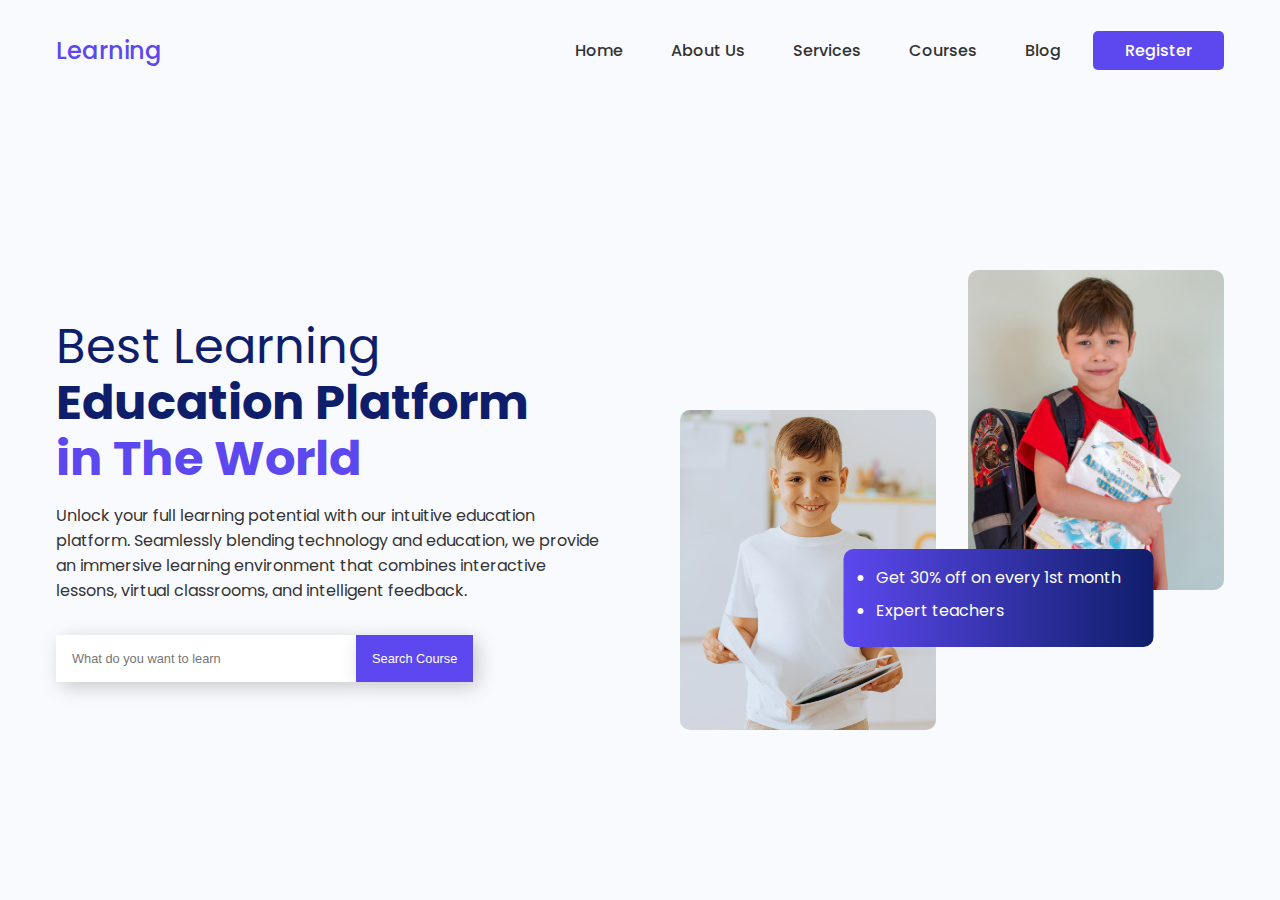
==== Landing_page/index.html @ 8fd04fa9 "Added Landing_Page" ====
<!DOCTYPE html>
<html lang="en">
  <head>
    <meta charset="UTF-8" />
    <meta http-equiv="X-UA-Compatible" content="IE=edge" />
    <meta name="viewport" content="width=device-width, initial-scale=1.0" />
    <link rel="stylesheet" href="style.css" />
    <title>My_Landing_Page</title>
  </head>
  <body>
    <nav>
      <div class="nav__logo"><a href="#">Learning</a></div>
      <ul class="nav__links">
        <li class="link"><a href="#">Home</a></li>
        <li class="link"><a href="#">About Us</a></li>
        <li class="link"><a href="#">Services</a></li>
        <li class="link"><a href="#">Courses</a></li>
        <li class="link"><a href="#">Blog</a></li>
        <li class="link"><a href="#" class="nav__btn">Register</a></li>
      </ul>
    </nav>
    <section class="container">
      <div class="content__container">
        <h1>
          Best Learning<br />
          <span class="heading__1">Education Platform</span><br />
          <span class="heading__2">in The World</span>
        </h1>
        <p>
          Unlock your full learning potential with our intuitive education
          platform. Seamlessly blending technology and education, we provide an
          immersive learning environment that combines interactive lessons,
          virtual classrooms, and intelligent feedback.
        </p>
        <form>
          <input type="text" placeholder="What do you want to learn" />
          <button type="submit">Search Course</button>
        </form>
      </div>
      <div class="image__container">
        <img src="header-1.jpg" alt="header" />
        <img src="header-2.jpg" alt="header" />
        <div class="image__content">
          <ul>
            <li>Get 30% off on every 1st month</li>
            <li>Expert teachers</li>
          </ul>
        </div>
      </div>
    </section>
  </body>
</html>
---- Landing_page/style.css ----
@import url("https://fonts.googleapis.com/css2?family=Poppins:wght@400;500;600;700&display=swap");

:root {
  --primary-color: #5c48ee;
  --primary-color-dark: #0f1e6a;
  --secondary-color: #f9fafe;
  --text-color: #333333;
  --white: #ffffff;
  --max-width: 1200px;
}

* {
  padding: 0;
  margin: 0;
  box-sizing: border-box;
}

body {
  font-family: "Poppins", sans-serif;
  background-color: var(--secondary-color);
}

nav {
  max-width: var(--max-width);
  margin: auto;
  padding: 1rem;
  height: 100px;
  display: flex;
  align-items: center;
  justify-content: space-between;
}

.nav__logo a {
  font-size: 1.5rem;
  font-weight: 500;
  color: var(--primary-color);
  text-decoration: none;
  transition: 0.3s;
}

.nav__links {
  list-style: none;
  display: flex;
  align-items: center;
  gap: 1rem;
}

.link a {
  padding: 0.5rem 1rem;
  font-size: 1rem;
  font-weight: 500;
  color: var(--text-color);
  text-decoration: none;
  transition: 0.3s;
}

.link a:hover {
  color: var(--primary-color);
}

.link .nav__btn {
  padding: 0.5rem 2rem;
  color: var(--white) !important;
  background-color: var(--primary-color);
  border-radius: 5px;
}

.link .nav__btn:hover {
  background-color: var(--primary-color-dark);
}

.container {
  max-width: var(--max-width);
  margin: auto;
  padding: 1rem;
  min-height: calc(100vh - 100px);
  display: grid;
  grid-template-columns: repeat(2, 1fr);
  gap: 5rem;
}

.content__container {
  display: flex;
  flex-direction: column;
  justify-content: center;
}

.content__container h1 {
  font-size: 3rem;
  font-weight: 400;
  line-height: 3.5rem;
  color: var(--primary-color-dark);
  margin-bottom: 1rem;
}

.heading__1 {
  font-weight: 700;
}

.heading__2 {
  font-weight: 700;
  color: var(--primary-color);
}

.content__container p {
  font-size: 1rem;
  color: var(--text-color);
  margin-bottom: 2rem;
}

.content__container form {
  display: flex;
  align-items: center;
}

.content__container input {
  width: 100%;
  max-width: 300px;
  padding: 1rem;
  font-size: 0.8rem;
  outline: none;
  border: none;
  box-shadow: 5px 5px 20px rgba(0, 0, 0, 0.2);
}

.content__container button {
  width: fit-content;
  padding: 1rem;
  font-size: 0.8rem;
  white-space: nowrap;
  background-color: var(--primary-color);
  color: var(--white);
  outline: none;
  border: none;
  box-shadow: 5px 5px 20px rgba(0, 0, 0, 0.2);
  transition: 0.3s;
  cursor: pointer;
}

.content__container button:hover {
  background-color: var(--primary-color-dark);
}

.image__container {
  position: relative;
  display: grid;
  grid-template-columns: repeat(2, 1fr);
  gap: 2rem;
  place-content: center;
}

.image__container img {
  width: 100%;
  max-width: 300px;
  margin: auto;
  border-radius: 10px;
}

.image__container img:nth-child(1) {
  transform: translateY(70px);
}

.image__container img:nth-child(2) {
  transform: translateY(-70px);
}

.image__content {
  position: absolute;
  width: 100%;
  max-width: 310px;
  left: 50%;
  top: 50%;
  transform: translate(-35%, 50%);
  background: linear-gradient(
    to right,
    var(--primary-color),
    var(--primary-color-dark)
  );
  color: var(--white);
  padding: 1rem 2rem;
  border-radius: 10px;
}

.image__content li {
  margin-bottom: 0.5rem;
}

@media (width < 900px) {
  .link a:not(.nav__btn) {
    display: none;
  }

  .container {
    grid-template-columns: repeat(1, 1fr);
  }

  .content__container {
    text-align: center;
  }

  .content__container form {
    margin-right: auto;
    margin-left: auto;
  }

  .image__container {
    grid-area: 1/1/2/2;
  }

  .image__container img {
    transform: translateY(0) !important;
  }
}
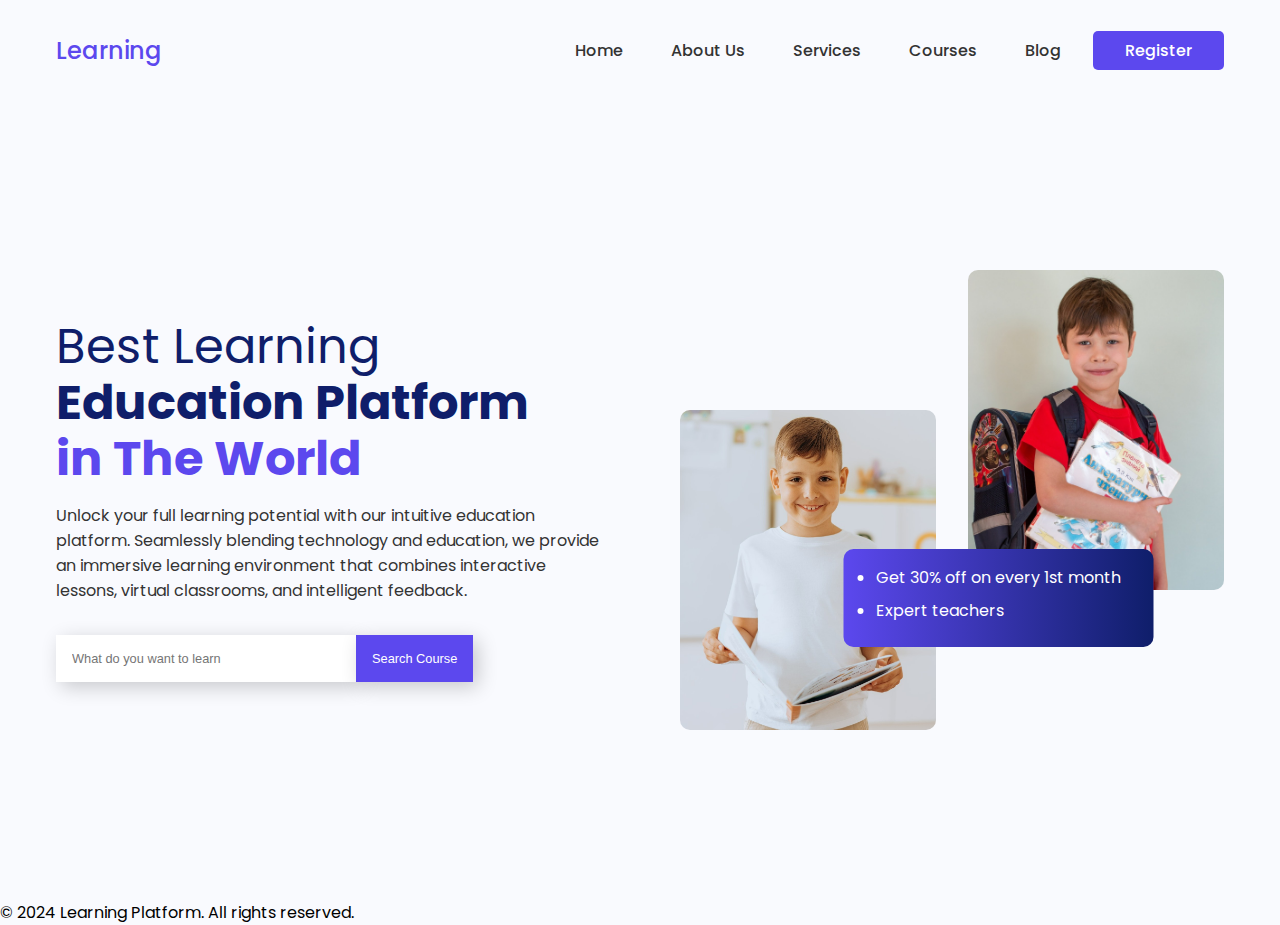
==== commit 04711f1a: "Update index.html" ====
--- a/Landing_page/index.html
+++ b/Landing_page/index.html
@@ -48,5 +48,8 @@
         </div>
       </div>
     </section>
+    <footer>
+        <p>&copy; 2024 Learning Platform. All rights reserved.</p>
+    </footer>
   </body>
-</html>+</html>
